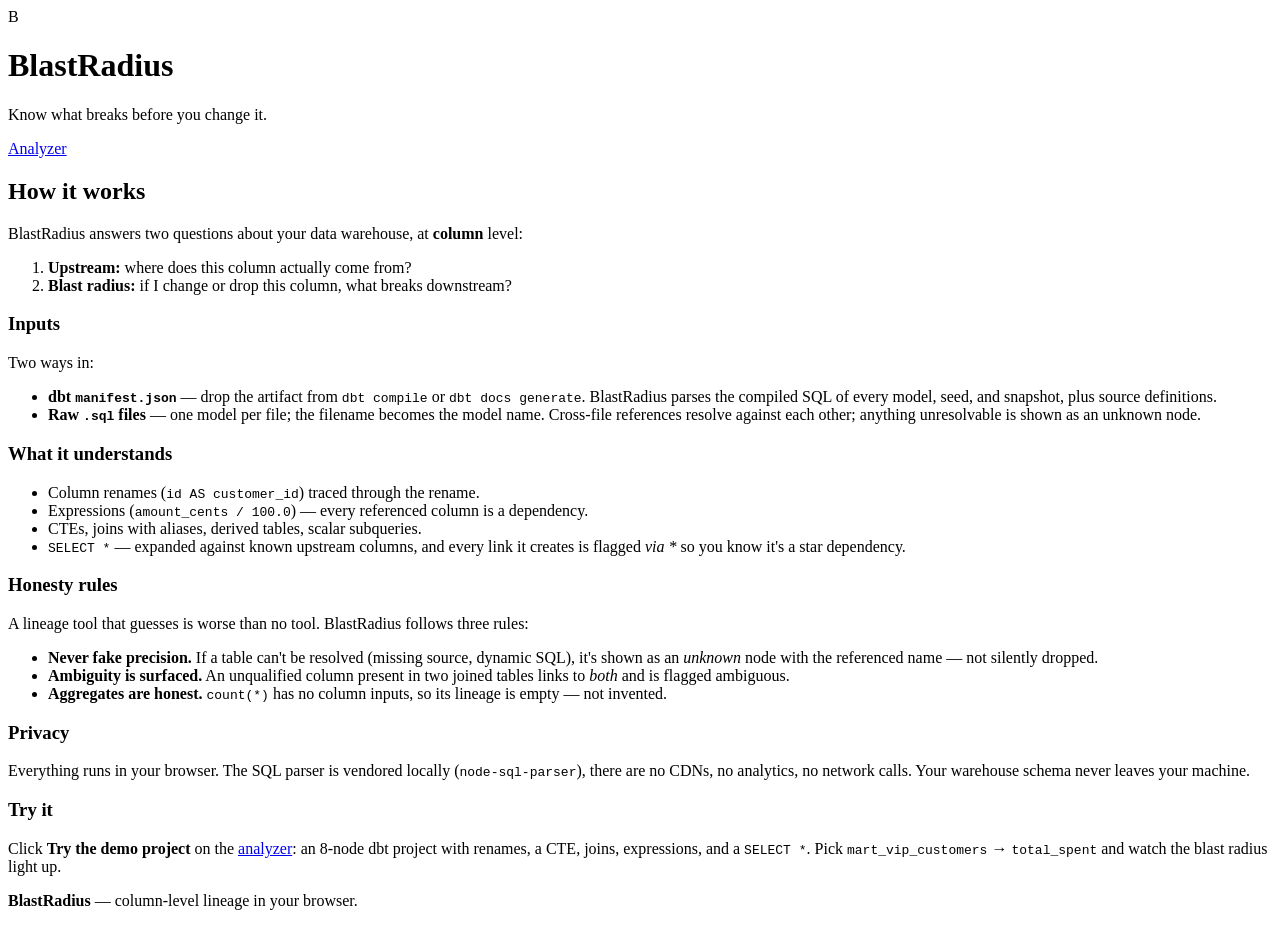
==== about.html @ 4e03bd29 "Add root files: index, about, README, LICENSE" ====
<!DOCTYPE html>
<html lang="en">
<head>
<meta charset="UTF-8">
<meta name="viewport" content="width=device-width, initial-scale=1.0">
<title>How it works — BlastRadius</title>
<link rel="stylesheet" href="assets/style.css">
<link rel="icon" href="data:image/svg+xml,<svg xmlns='http://www.w3.org/2000/svg' viewBox='0 0 100 100'><rect width='100' height='100' rx='20' fill='%230b1026'/><text x='50' y='70' font-size='52' text-anchor='middle' fill='%23ff6b6b' font-family='monospace' font-weight='bold'>B</text></svg>">
</head>
<body>
<header class="site-header">
  <div class="wrap">
    <div class="brand">
      <span class="logo">B</span>
      <div>
        <h1>BlastRadius</h1>
        <p class="tagline">Know what breaks before you change it.</p>
      </div>
    </div>
    <nav><a href="index.html">Analyzer</a></nav>
  </div>
</header>

<main class="wrap article">
  <h2>How it works</h2>
  <p>BlastRadius answers two questions about your data warehouse, at <strong>column</strong> level:</p>
  <ol>
    <li><strong>Upstream:</strong> where does this column actually come from?</li>
    <li><strong>Blast radius:</strong> if I change or drop this column, what breaks downstream?</li>
  </ol>

  <h3>Inputs</h3>
  <p>Two ways in:</p>
  <ul>
    <li><strong>dbt <code>manifest.json</code></strong> — drop the artifact from <code>dbt compile</code> or <code>dbt docs generate</code>. BlastRadius parses the compiled SQL of every model, seed, and snapshot, plus source definitions.</li>
    <li><strong>Raw <code>.sql</code> files</strong> — one model per file; the filename becomes the model name. Cross-file references resolve against each other; anything unresolvable is shown as an unknown node.</li>
  </ul>

  <h3>What it understands</h3>
  <ul>
    <li>Column renames (<code>id AS customer_id</code>) traced through the rename.</li>
    <li>Expressions (<code>amount_cents / 100.0</code>) — every referenced column is a dependency.</li>
    <li>CTEs, joins with aliases, derived tables, scalar subqueries.</li>
    <li><code>SELECT *</code> — expanded against known upstream columns, and every link it creates is flagged <em>via *</em> so you know it's a star dependency.</li>
  </ul>

  <h3>Honesty rules</h3>
  <p>A lineage tool that guesses is worse than no tool. BlastRadius follows three rules:</p>
  <ul>
    <li><strong>Never fake precision.</strong> If a table can't be resolved (missing source, dynamic SQL), it's shown as an <em>unknown</em> node with the referenced name — not silently dropped.</li>
    <li><strong>Ambiguity is surfaced.</strong> An unqualified column present in two joined tables links to <em>both</em> and is flagged ambiguous.</li>
    <li><strong>Aggregates are honest.</strong> <code>count(*)</code> has no column inputs, so its lineage is empty — not invented.</li>
  </ul>

  <h3>Privacy</h3>
  <p>Everything runs in your browser. The SQL parser is vendored locally (<code>node-sql-parser</code>), there are no CDNs, no analytics, no network calls. Your warehouse schema never leaves your machine.</p>

  <h3>Try it</h3>
  <p>Click <strong>Try the demo project</strong> on the <a href="index.html">analyzer</a>: an 8-node dbt project with renames, a CTE, joins, expressions, and a <code>SELECT *</code>. Pick <code>mart_vip_customers</code> → <code>total_spent</code> and watch the blast radius light up.</p>
</main>

<footer class="site-footer">
  <div class="wrap">
    <p><strong>BlastRadius</strong> — column-level lineage in your browser.</p>
  </div>
</footer>
</body>
</html>
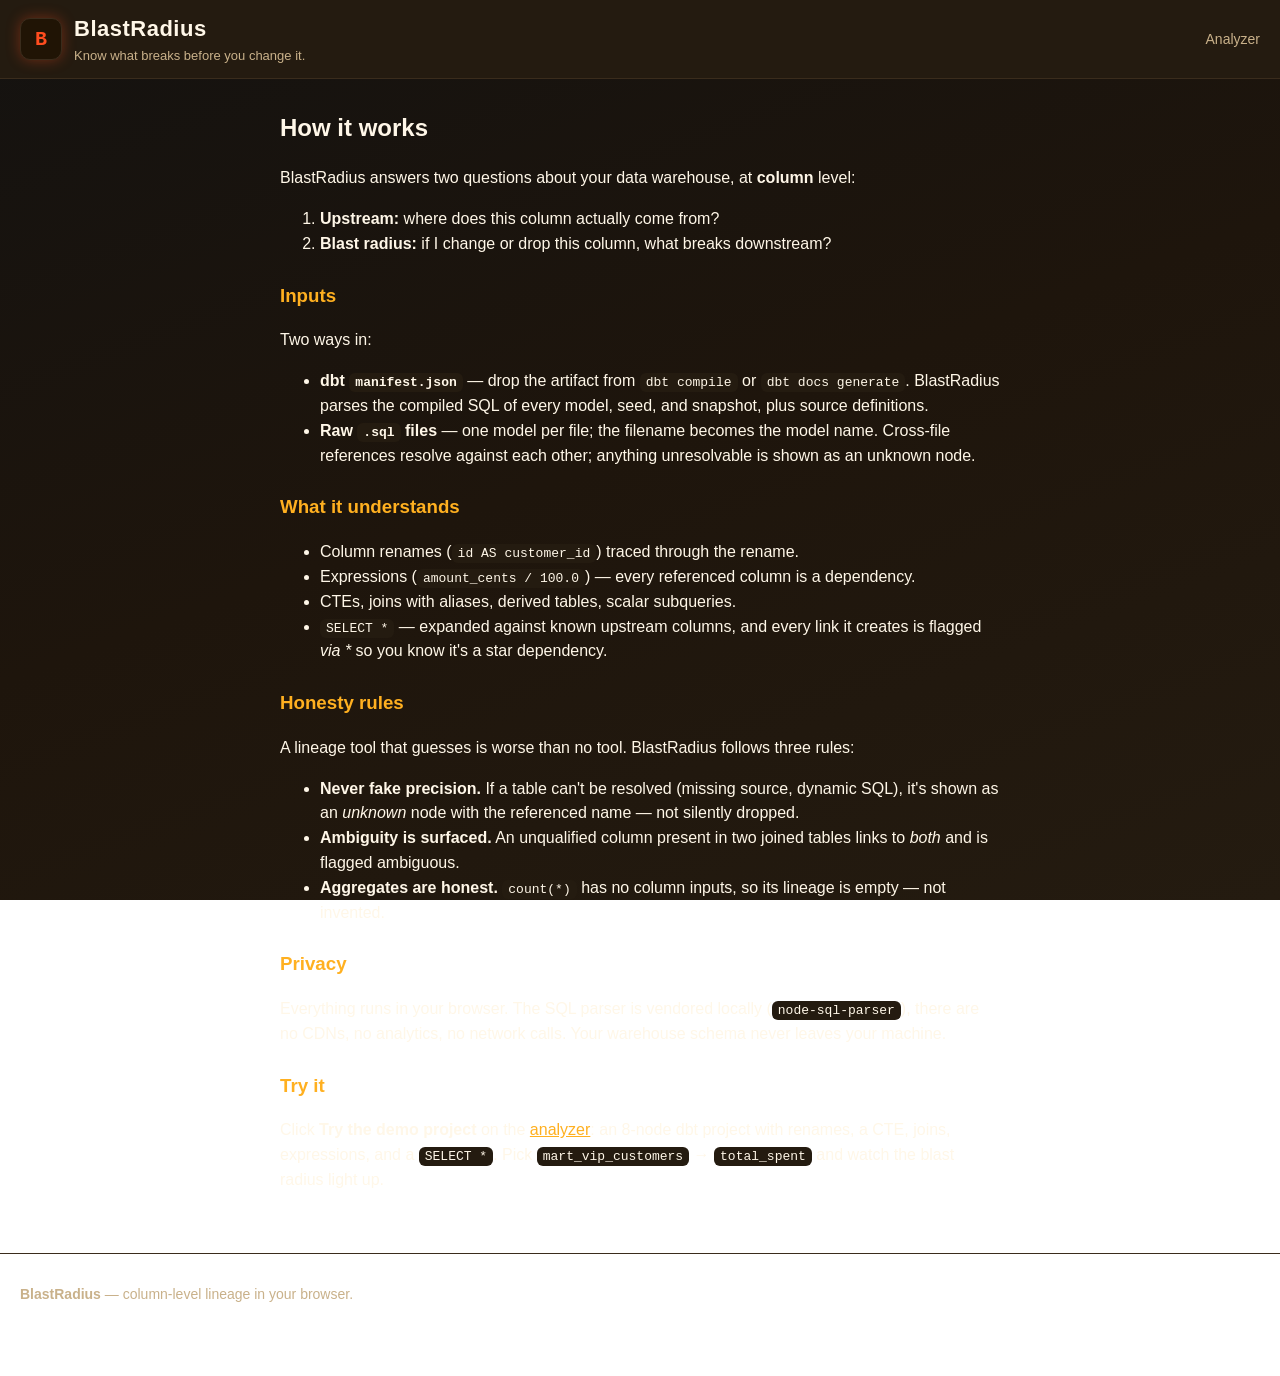
==== commit 657a79e2: "style: DETONATION visual identity (colors, gradients, animations)" ====
--- a/about.html
+++ b/about.html
@@ -4,7 +4,7 @@
 <meta charset="UTF-8">
 <meta name="viewport" content="width=device-width, initial-scale=1.0">
 <title>How it works — BlastRadius</title>
-<link rel="stylesheet" href="assets/style.css">
+<link rel="stylesheet" href="assets/style.css?v=1">
 <link rel="icon" href="data:image/svg+xml,<svg xmlns='http://www.w3.org/2000/svg' viewBox='0 0 100 100'><rect width='100' height='100' rx='20' fill='%230b1026'/><text x='50' y='70' font-size='52' text-anchor='middle' fill='%23ff6b6b' font-family='monospace' font-weight='bold'>B</text></svg>">
 </head>
 <body>
--- a/assets/style.css
+++ b/assets/style.css
@@ -0,0 +1,227 @@
+:root {
+  --bg: #141210;
+  --bg2: #241b10;
+  --card: #1e1712;
+  --line: #3a2c1c;
+  --text: #fff7e8;
+  --dim: #c9b18a;
+  --accent: #ffb020;
+  --teal: #ffd166;
+  --red: #ff4d1f;
+  --amber: #ff7b1c;
+}
+* { box-sizing: border-box; }
+body {
+  margin: 0; color: var(--text);
+  background: linear-gradient(160deg, #141210 0%, #1e150c 50%, #241b10 100%);
+  background-attachment: fixed;
+  font-family: -apple-system, BlinkMacSystemFont, "Segoe UI", Inter, Roboto, sans-serif;
+  line-height: 1.55;
+}
+.wrap { max-width: 1400px; margin: 0 auto; padding: 0 20px; }
+a { color: var(--accent); }
+
+/* header */
+.site-header { background: var(--bg2); border-bottom: 1px solid var(--line); position: sticky; top: 0; z-index: 10; }
+.site-header .wrap { display: flex; align-items: center; justify-content: space-between; padding-top: 12px; padding-bottom: 12px; }
+.brand { display: flex; align-items: center; gap: 12px; }
+.logo {
+  width: 42px; height: 42px; border-radius: 10px; background: #201405;
+  border: 1px solid var(--line); display: flex; align-items: center; justify-content: center;
+  font-family: monospace; font-weight: bold; font-size: 20px; color: var(--red);
+  box-shadow: 0 0 14px rgba(255, 77, 31, 0.35);
+}
+.brand h1 { margin: 0; font-size: 22px; letter-spacing: 0.5px; }
+.tagline { margin: 0; color: var(--dim); font-size: 13px; }
+.site-header nav a { color: var(--dim); text-decoration: none; font-size: 14px; margin-left: 18px; }
+.site-header nav a:hover { color: var(--text); }
+
+/* upload view */
+.hero { max-width: 760px; margin: 60px auto; text-align: center; }
+.hero h2 { font-size: 34px; margin: 0 0 10px; text-shadow: 0 0 32px rgba(255, 176, 32, 0.25); }
+.hero h2 .boom { color: var(--red); }
+.hero p { color: var(--dim); font-size: 16px; }
+.dropzone {
+  margin-top: 28px; border: 2px dashed var(--line); border-radius: 16px;
+  padding: 48px 24px; cursor: pointer; transition: border-color .15s, background .15s;
+}
+.dropzone:hover, .dropzone.drag { border-color: var(--accent); background: var(--bg2); }
+.dropzone .big { font-size: 18px; font-weight: 600; }
+.dropzone .dim { color: var(--dim); font-size: 13px; margin-top: 6px; }
+.row { display: flex; gap: 12px; justify-content: center; align-items: center; margin-top: 20px; flex-wrap: wrap; }
+select, input[type="search"], input[type="text"] {
+  background: var(--card); border: 1px solid var(--line); color: var(--text);
+  border-radius: 10px; padding: 8px 14px; font-size: 14px;
+}
+.privacy { margin-top: 18px; font-size: 13px; color: var(--dim); }
+.error { margin-top: 14px; color: var(--red); font-size: 14px; }
+
+/* buttons */
+.btn {
+  background: var(--bg2); border: 1px solid var(--line); color: var(--text);
+  border-radius: 10px; padding: 8px 18px; font-size: 14px; cursor: pointer; text-decoration: none;
+  display: inline-block;
+}
+.btn:hover { border-color: var(--accent); }
+.btn.primary {
+  background: linear-gradient(135deg, #ffb020, #ffd166);
+  border-color: #ffb020; color: #1a1206; font-weight: 700;
+  box-shadow: 0 2px 14px rgba(255, 176, 32, 0.35);
+}
+.btn.danger { border-color: var(--red); color: var(--red); }
+.btn:disabled { opacity: .45; cursor: default; }
+
+/* app layout */
+.toolbar { display: flex; align-items: center; gap: 12px; padding: 14px 0; flex-wrap: wrap; }
+.toolbar .spacer { flex: 1; }
+.badge {
+  font-size: 12px; color: var(--dim); border: 1px solid var(--line); border-radius: 999px;
+  padding: 3px 12px;
+}
+.app { display: grid; grid-template-columns: 250px 1fr 340px; gap: 14px; padding-bottom: 40px; min-height: 60vh; }
+@media (max-width: 1100px) { .app { grid-template-columns: 220px 1fr; } .panel-right { grid-column: 1 / -1; } .sidebar, .panel-right { position: static; max-height: none; } }
+@media (max-width: 760px) { .app { grid-template-columns: 1fr; } }
+
+.sidebar, .panel-right {
+  background: var(--card); border: 1px solid var(--line); border-radius: 14px;
+  padding: 14px; align-self: start; max-height: calc(100vh - 32px); overflow: auto;
+  position: sticky; top: 16px;
+}
+.sidebar h3, .panel-right h3 { margin: 0 0 10px; font-size: 13px; text-transform: uppercase; letter-spacing: .06em; color: var(--dim); }
+.sidebar input { width: 100%; margin-bottom: 10px; }
+.model-group { margin-bottom: 12px; }
+.model-group > .glabel { font-size: 11px; color: var(--dim); text-transform: uppercase; letter-spacing: .06em; margin: 8px 0 4px; }
+.model-item {
+  display: flex; justify-content: space-between; align-items: center; width: 100%;
+  background: none; border: 1px solid transparent; color: var(--text); text-align: left;
+  border-radius: 8px; padding: 7px 10px; font-size: 13.5px; cursor: pointer;
+}
+.model-item:hover { background: var(--bg2); }
+.model-item.active { border-color: var(--accent); background: var(--bg2); }
+.model-item .cnt { color: var(--dim); font-size: 12px; }
+.model-item.unknown { color: var(--dim); font-style: italic; }
+
+.graph-wrap {
+  background: radial-gradient(ellipse at 50% 35%, #2a1e10 0%, var(--card) 70%);
+  border: 1px solid var(--line); border-radius: 14px;
+  overflow: auto; min-height: 480px; position: relative;
+}
+.graph-wrap svg { display: block; }
+.gnode { cursor: pointer; }
+.gnode rect { fill: var(--bg2); stroke: var(--line); stroke-width: 1.5; }
+.gnode text { fill: var(--text); font-size: 13px; }
+.gnode .kind { fill: var(--dim); font-size: 10.5px; }
+.gnode:hover rect { stroke: var(--accent); }
+.gnode.selected rect { stroke: var(--accent); stroke-width: 2.5; }
+.gnode.up rect { stroke: var(--teal); stroke-width: 2.5; }
+.gnode.blast rect { stroke: var(--red); stroke-width: 2.5; }
+.gnode.up.blast rect { stroke: var(--amber); stroke-width: 2.5; }
+.gnode.unknown rect { stroke-dasharray: 6 4; }
+.gnode.selected rect, .gnode:hover rect { animation: ring-pulse 2.5s ease-in-out infinite; }
+.gnode.blast rect, .gnode.up.blast rect { animation: ember-flicker 2.4s ease-in-out infinite; }
+.gedge { fill: none; stroke: #4a3a26; stroke-width: 1.5; }
+.gedge.up { stroke: var(--teal); stroke-width: 2.5; }
+.gedge.blast { stroke: var(--red); stroke-width: 2.5; animation: ember-flicker 2.4s ease-in-out infinite; }
+.graph-legend { display: flex; gap: 16px; padding: 10px 14px; font-size: 12.5px; color: var(--dim); flex-wrap: wrap; }
+.dot { display: inline-block; width: 10px; height: 10px; border-radius: 50%; margin-right: 6px; }
+.dot.up { background: var(--teal); } .dot.blast { background: var(--red); } .dot.sel { background: var(--accent); }
+
+/* right panel */
+.col-row {
+  display: flex; justify-content: space-between; align-items: center; width: 100%;
+  background: none; border: 1px solid var(--line); color: var(--text);
+  border-radius: 8px; padding: 7px 10px; font-size: 13.5px; cursor: pointer; margin-bottom: 6px;
+}
+.col-row:hover { border-color: var(--accent); }
+.col-row.active { border-color: var(--accent); background: var(--bg2); }
+.col-row .flags { display: flex; gap: 4px; }
+.flag { font-size: 10px; padding: 2px 7px; border-radius: 999px; border: 1px solid var(--line); color: var(--dim); }
+.flag.star { color: var(--amber); border-color: var(--amber); }
+.flag.amb { color: var(--red); border-color: var(--red); position: relative; }
+.flag.amb::after {
+  content: ""; position: absolute; inset: -1px; border-radius: 999px;
+  box-shadow: 0 0 10px 2px rgba(255, 77, 31, 0.55); pointer-events: none;
+  animation: ember-flicker 2.4s ease-in-out infinite;
+}
+.flag.unk { color: var(--dim); border-color: var(--dim); }
+.panel-sec { margin-top: 16px; }
+.panel-sec h4 { margin: 0 0 8px; font-size: 13px; }
+.panel-sec h4 .teal { color: var(--teal); }
+.panel-sec h4 .red { color: var(--red); }
+.link-list { list-style: none; margin: 0; padding: 0; font-size: 13px; }
+.link-list li { margin-bottom: 5px; }
+.link-list button {
+  background: none; border: none; color: var(--accent); cursor: pointer; font-size: 13px; padding: 0; text-align: left;
+}
+.link-list button:hover { text-decoration: underline; }
+.link-list .unk { color: var(--dim); font-style: italic; }
+.link-list .viastar { color: var(--amber); font-size: 11px; margin-left: 6px; }
+.counts { display: flex; gap: 10px; margin: 8px 0; }
+.count-box { flex: 1; background: var(--bg2); border: 1px solid var(--line); border-radius: 10px; padding: 10px; text-align: center; }
+.count-box .n { font-size: 22px; font-weight: 700; }
+.count-box .l { font-size: 11.5px; color: var(--dim); }
+.count-box.models { position: relative; }
+.count-box.models::after {
+  content: ""; position: absolute; inset: -1px; border-radius: 10px;
+  box-shadow: 0 0 18px 3px rgba(255, 77, 31, 0.5); pointer-events: none;
+  animation: ember-flicker 2.4s ease-in-out infinite;
+}
+.count-box.models .n { color: var(--red); }
+.count-box.cols .n { color: var(--amber); }
+.muted { color: var(--dim); font-size: 13px; }
+.backlink { background: none; border: none; color: var(--dim); cursor: pointer; font-size: 13px; padding: 0; margin-bottom: 8px; }
+.backlink:hover { color: var(--text); }
+
+/* blast flash: add .blast-flash to the impact panel to pulse it on update (JS hook, CSS only) */
+@keyframes blast-flash {
+  0% { opacity: 1; }
+  20% { opacity: 0.45; }
+  40% { opacity: 1; }
+  60% { opacity: 0.7; }
+  100% { opacity: 1; }
+}
+.panel-right.blast-flash { animation: blast-flash 0.9s ease-out; }
+
+/* signature keyframes: transform/opacity only */
+@keyframes ring-pulse {
+  0%, 100% { stroke-opacity: 1; }
+  50% { stroke-opacity: 0.3; }
+}
+@keyframes ember-flicker {
+  0%, 100% { opacity: 1; }
+  30% { opacity: 0.55; }
+  55% { opacity: 0.9; }
+  75% { opacity: 0.65; }
+}
+
+/* about */
+.article { max-width: 760px; margin: 30px auto 60px; }
+.article h2 { margin-top: 30px; }
+.article h3 { margin-top: 24px; color: var(--accent); }
+.article code { background: var(--bg2); padding: 2px 6px; border-radius: 6px; font-size: 13px; }
+.article pre { background: var(--bg2); border: 1px solid var(--line); border-radius: 10px; padding: 14px; overflow: auto; font-size: 13px; }
+
+.site-footer { border-top: 1px solid var(--line); padding: 24px 0 40px; margin-top: 20px; }
+.site-footer p { margin: 6px 0; font-size: 14px; color: var(--dim); }
+[hidden] { display: none !important; }
+
+/* Desktop app shell: each pane scrolls independently so the side panels
+   never scroll away while the graph is scrolled. Sticky alone can't do
+   this when the graph is shorter than the panels (zero stick travel). */
+@media (min-width: 1101px) {
+  #view-app {
+    display: flex; flex-direction: column;
+    height: calc(100vh - 72px); height: calc(100dvh - 72px);
+    min-height: 480px;
+  }
+  .app { flex: 1; min-height: 0; padding-bottom: 14px; }
+  .sidebar, .panel-right {
+    position: static; max-height: none; min-height: 0;
+    overflow-y: auto; overscroll-behavior: contain;
+  }
+  .graph-col { display: flex; flex-direction: column; min-height: 0; min-width: 0; }
+  .graph-wrap { flex: 1; min-height: 0; }
+  .graph-legend { flex: none; }
+}
+
+@media (prefers-reduced-motion: reduce) { * { animation: none !important; transition: none !important; } }
